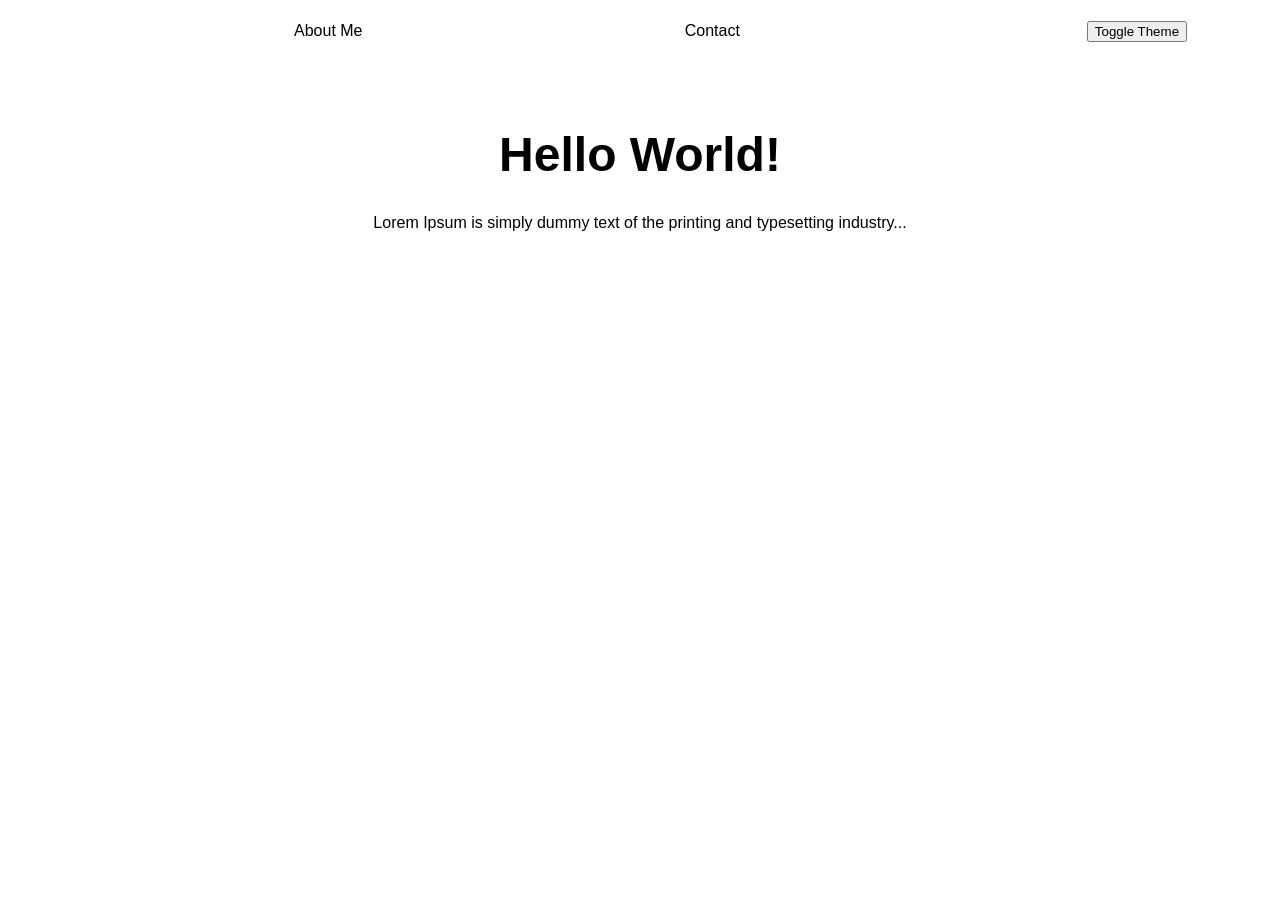
==== index.html @ 960007fa "dodanie wszystkiego" ====
<!doctype html> 
<html lang="en"> 
<head> 
<meta charset="utf-8"> 
<meta name="viewport" content="width=device-width, initial-scale=1.0"> 
<meta http-equiv="X-UA-Compatible" content="ie=edge"> 
 <title>SPA PIAC TEST</title> 
 <link rel="stylesheet" href="style.css"> 
</head> 
<body> 
 <header class="header"> 
 <ul class="Header-links-ul"> 
 <li class="header-link" id="about-link">About Me</li> 
 <li class="header-link" id="contact-link">Contact</li> 
 </ul>
 <button id="theme-toggle">Toggle Theme</button> 
 </header> 
 
 <main> 
 <h1 class="title">Hello World!</h1> 
 <p>Lorem Ipsum is simply dummy text of the printing and typesetting industry...</p>
 </main> 
 <script src="js/router.js"></script> 
</body> 
</html>
---- style.css ----
html, body {
 font-family: sans-serif;
 text-align: center;
 height: 100%;
 margin: 0;
 padding: 0;
 width: 100%;
}
header {
 display: flex;
 justify-content: space-around;
 align-items: center;
}
.Header-links-ul {
 width: 60%;
 list-style: none;
 display: flex;
 justify-content: space-around;
}
.header-link {
 padding: 0.4rem;
 border-radius: 2px;
 cursor: pointer;
}
.header-link:hover {
 border-bottom: 1px solid white;
}
main {
 padding: 2rem;
 font-size: 1rem;
}
.title {
 font-size: 3rem;
}

body.dark-mode {
 background-color: #121212;
 color: #ffffff;
}
.dark-mode header {
 background-color: #1e1e1e;
}
.dark-mode .header-link:hover {
 border-bottom: 1px solid #ffffff;
}
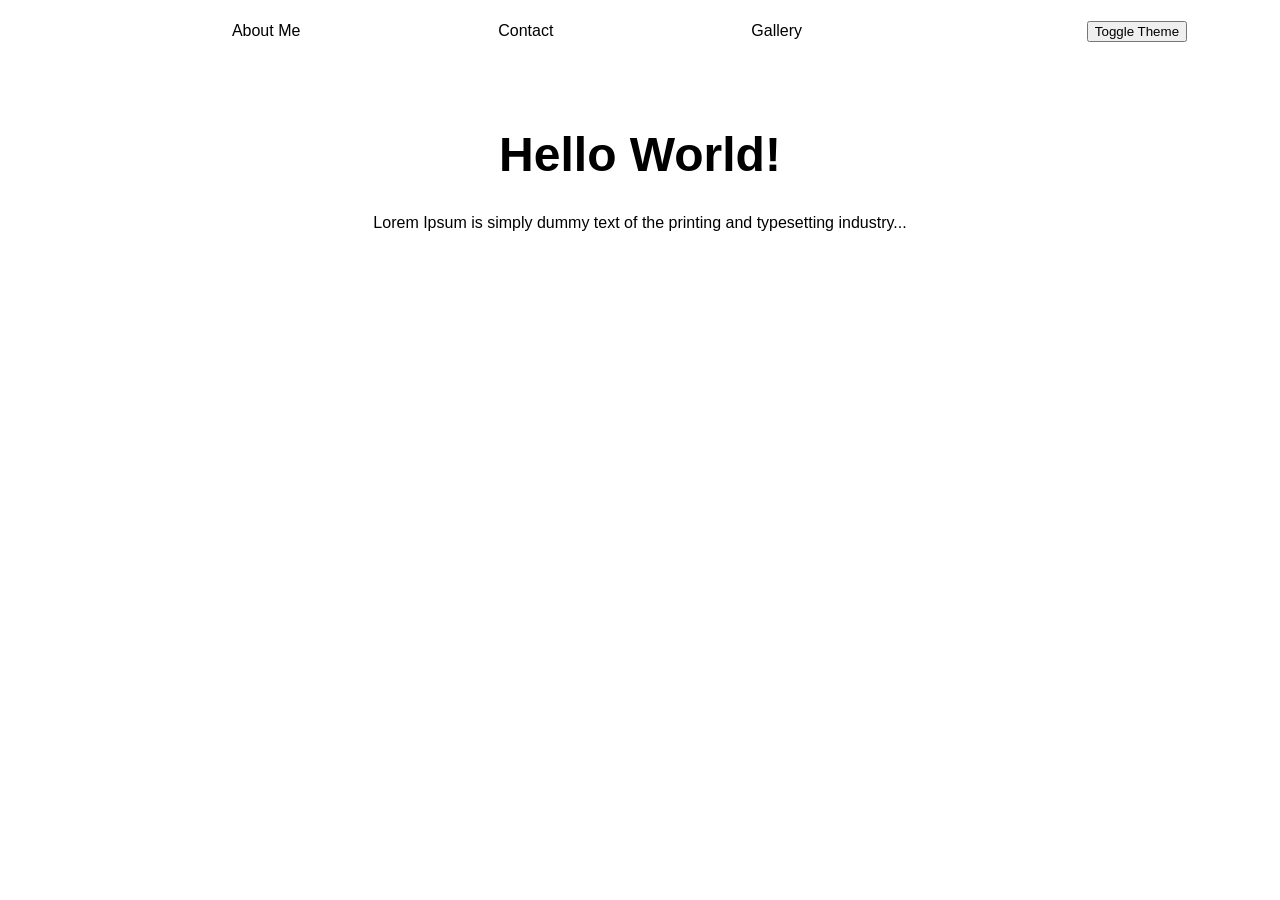
==== commit 02823cf3: "galery" ====
--- a/index.html
+++ b/index.html
@@ -12,6 +12,7 @@
  <ul class="Header-links-ul"> 
  <li class="header-link" id="about-link">About Me</li> 
  <li class="header-link" id="contact-link">Contact</li> 
+ <li class="header-link" id="gallery-link">Gallery</li>
  </ul>
  <button id="theme-toggle">Toggle Theme</button> 
  </header> 
@@ -20,6 +21,6 @@
  <h1 class="title">Hello World!</h1> 
  <p>Lorem Ipsum is simply dummy text of the printing and typesetting industry...</p>
  </main> 
- <script src="js/router.js"></script> 
+ <script src="router.js"></script> 
 </body> 
 </html>
--- a/style.css
+++ b/style.css
@@ -42,4 +42,73 @@
 }
 .dark-mode .header-link:hover {
  border-bottom: 1px solid #ffffff;
+}
+
+.gallery-grid {
+	display: grid;
+	grid-template-columns: repeat(3, 1fr);
+	gap: 1rem;
+	max-width: 1000px;
+	margin: 1.5rem auto;
+}
+.thumb {
+	background: #eee;
+	overflow: hidden;
+	display: flex;
+	align-items: center;
+	justify-content: center;
+	cursor: pointer;
+	border-radius: 6px;
+	min-height: 0;
+	aspect-ratio: 4/3;
+}
+.thumb img, .thumb .thumb-img {
+	width: 100%;
+	height: 100%;
+	object-fit: cover;
+	display: block;
+}
+.thumb-placeholder {
+	color: #666;
+	font-size: 0.9rem;
+}
+.thumb-error { color: #900; }
+
+.modal.hidden { display: none; }
+.modal {
+	position: fixed;
+	inset: 0;
+	display: flex;
+	align-items: center;
+	justify-content: center;
+	z-index: 1000;
+}
+.modal-backdrop {
+	position: absolute;
+	inset: 0;
+	background: rgba(0,0,0,0.6);
+}
+.modal-content {
+	position: relative;
+	z-index: 1001;
+	max-width: 90%;
+	max-height: 90%;
+	display: flex;
+	align-items: center;
+	justify-content: center;
+}
+.modal-image { max-width: 100%; max-height: 80vh; border-radius: 6px; }
+.modal-close {
+	position: absolute;
+	top: -40px;
+	right: 0;
+	background: #fff;
+	border: none;
+	padding: 0.5rem 0.8rem;
+	border-radius: 4px;
+	cursor: pointer;
+}
+
+@media (max-width: 700px) {
+	.gallery-grid { grid-template-columns: repeat(2, 1fr); }
 }
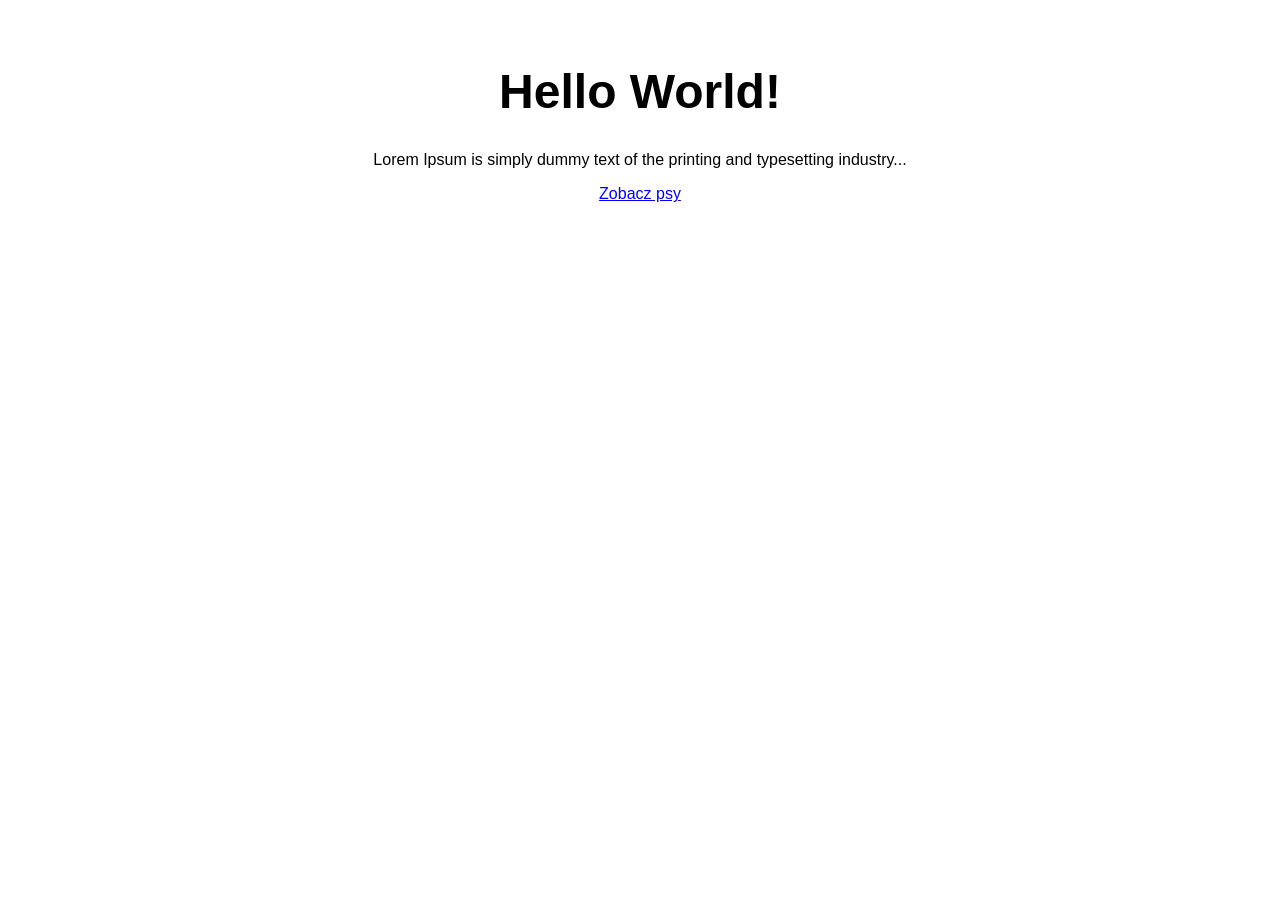
==== commit 500a7189: "Revise index.html for PWA compliance Updated HTML structure for PWA support and added manifest links" ====
--- a/index.html
+++ b/index.html
@@ -1,26 +1,42 @@
-<!doctype html> 
-<html lang="en"> 
-<head> 
-<meta charset="utf-8"> 
-<meta name="viewport" content="width=device-width, initial-scale=1.0"> 
-<meta http-equiv="X-UA-Compatible" content="ie=edge"> 
- <title>SPA PIAC TEST</title> 
- <link rel="stylesheet" href="style.css"> 
-</head> 
-<body> 
- <header class="header"> 
- <ul class="Header-links-ul"> 
- <li class="header-link" id="about-link">About Me</li> 
- <li class="header-link" id="contact-link">Contact</li> 
- <li class="header-link" id="gallery-link">Gallery</li>
- </ul>
- <button id="theme-toggle">Toggle Theme</button> 
- </header> 
- 
- <main> 
- <h1 class="title">Hello World!</h1> 
- <p>Lorem Ipsum is simply dummy text of the printing and typesetting industry...</p>
- </main> 
- <script src="router.js"></script> 
-</body> 
-</html>+<!doctype html>
+<html lang="en">
+<head>
+  <meta charset="utf-8">
+  <meta name="viewport" content="width=device-width, initial-scale=1.0">
+  <title>PWA PIAC TEST</title>
+
+  <link rel="manifest" href="manifest.json">
+  <link rel="stylesheet" href="style.css">
+  <link rel="icon" href="favicon.ico" type="image/x-icon">
+
+  <meta name="theme-color" content="#db4938">
+  <meta name="apple-mobile-web-app-capable" content="yes">
+  <meta name="apple-mobile-web-app-status-bar-style" content="default">
+  <meta name="apple-mobile-web-app-title" content="PWA PIAC">
+  <link rel="apple-touch-icon" href="images/pwa-icon-152.png">
+
+  <!-- SPLASH SCREENS -->
+  <link rel="apple-touch-startup-image" href="images/splash-640x1136.png" media="(device-width: 320px) and (device-height: 568px)">
+  <link rel="apple-touch-startup-image" href="images/splash-750x1334.png" media="(device-width: 375px) and (device-height: 667px)">
+  <link rel="apple-touch-startup-image" href="images/splash-828x1792.png" media="(device-width: 414px) and (device-height: 896px)">
+  <link rel="apple-touch-startup-image" href="images/splash-1125x2436.png" media="(device-width: 375px) and (device-height: 812px)">
+  <link rel="apple-touch-startup-image" href="images/splash-1242x2688.png" media="(device-width: 414px) and (device-height: 896px)">
+  <link rel="apple-touch-startup-image" href="images/splash-1536x2048.png" media="(min-device-width: 768px) and (max-device-width: 1024px)">
+  <link rel="apple-touch-startup-image" href="images/splash-1668x2224.png" media="(min-device-width: 834px) and (max-device-width: 1112px)">
+  <link rel="apple-touch-startup-image" href="images/splash-1668x2388.png" media="(min-device-width: 834px) and (max-device-width: 1194px)">
+  <link rel="apple-touch-startup-image" href="images/splash-2048x2732.png" media="(min-device-width: 1024px) and (max-device-width: 1366px)">
+</head>
+
+<body>
+  <div class="container">
+    <main>
+      <h1 class="title">Hello World!</h1>
+      <p>Lorem Ipsum is simply dummy text of the printing and typesetting industry...</p>
+
+      <a href="psy.html">Zobacz psy</a>
+    </main>
+  </div>
+
+  <script src="js/main.js"></script>
+</body>
+</html>
